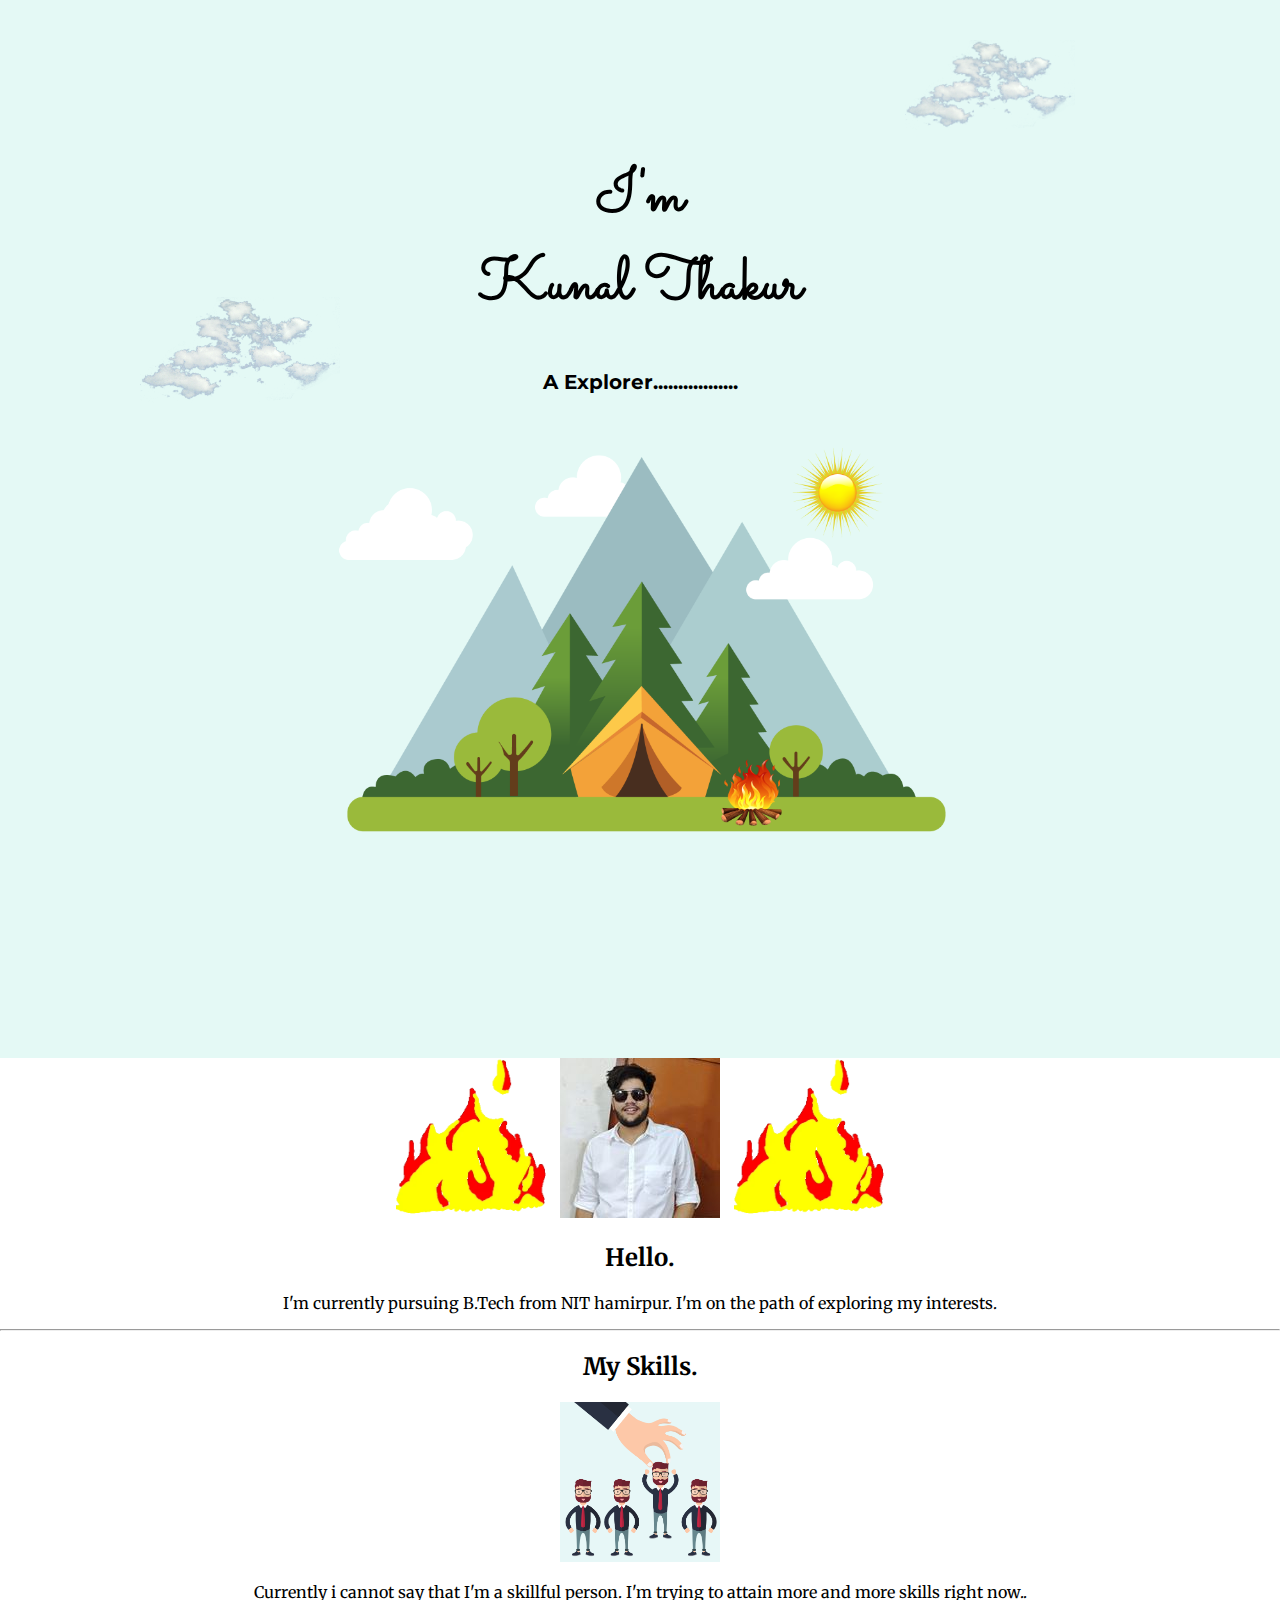
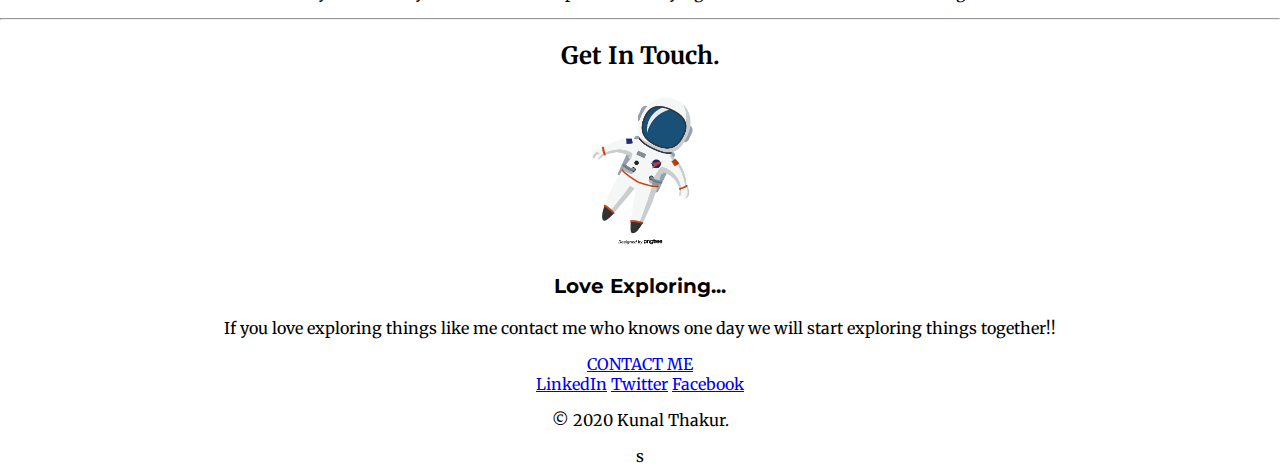
==== index.html @ cf307884 "Made a temporary cv" ====
<!DOCTYPE html>
<html>
  <head>
    <meta charset="utf-8">
    <meta name="viewport" content="width=device-width, initial-scale=1.0">
    <link rel="stylesheet" href="style.css">
    <link rel="icon" href="favicon.ico">
  <link href="https://fonts.googleapis.com/css?family=Merriweather|Montserrat|Sacramento&display=swap" rel="stylesheet">
    <title>Kunal Thakur</title>
  </head>
  <body>
    <div class="top">
        <img class="a"src="14-white-clouds-png-image-thumb.png" alt="clouds">
      <h1>I'm<br>
        Kunal Thakur</h1>
      <h3>A Explorer.................</h3>
          <img class="b"src="14-white-clouds-png-image-thumb.png" alt="clouds">

      <img class="c"  src="—Pngtree—camp wild mountains tent bonfire_3814470.png" alt="mountains">
    </div>

  <div class="middle-container">
    <div class="profile">
      <img class="ss" src="giphy (1).webp" alt="">
      <img src="69304897_2378553715750499_5203268972622905344_o.jpg" alt="Image">
        <img class="ss2" src="giphy (1).webp" alt="">
      <h2>Hello.</h2>
      <p>I'm currently pursuing B.Tech from NIT hamirpur. I'm on the path of exploring my interests.</p>
    </div>
    <hr>
    <div class="skills">
      <h2>My Skills.</h2>
      <div class="skill-row">
            <img class="not" src="—Pngtree—choosing the best candidate for_3659848.png" alt="n">

        <p>Currently i cannot say that I'm a skillful person. I'm trying to attain more and more skills right now..</p>
    <hr>
    <div class="contact-me">
      <h2>Get In Touch.</h2>
        <img class="no" src="—Pngtree—astronaut vector material_2194521.png" alt="n">
      <h3>Love Exploring...</h3>
      <p>If you love exploring things like me contact me who knows one day we will start exploring things together!!</p>
      <a class="btn" href="mailto:name@email.com">CONTACT ME</a>
    </div>
  </div>


  <div class="bottom-container">
    <a class="footer-link" href="https://www.linkedin.com/">LinkedIn</a>
    <a class="footer-link" href="https://twitter.com/">Twitter</a>
    <a  href="https://www.facebook.com/profile.php?id=100007876807143">Facebook</a>
    <p>© 2020 Kunal Thakur.</p>s
  </div>

  </body>
</html>
---- style.css ----
.top {
  background-color: #E4F9F5;
}

h1 {
  margin: 0;
  font-size: 60px;
  position: relative;
  bottom: 20px;
  font-family: 'Sacramento', cursive;
}

.a {
  height: 170px;
  margin-left: 700px;
}

body {
  margin: 0;
  text-align: center;
font-family: 'Merriweather', serif;
}



h3{
  font-size: 20px;
  font-family: 'Montserrat', sans-serif;
}

.c {
  width: 50%;
}

.b {
  position: absolute;
  left: 140px;
  top: 250px;
}
.no{
  height: 160px;
  width: 160px;
}
.not{
  height: 160px;
  width: 160px;
}
.ss {
  height: 160px;
  width: 160px;
}
.ss2 {
  height: 160px;
  width: 160px;
  position: relative;
  left: 10px;
}
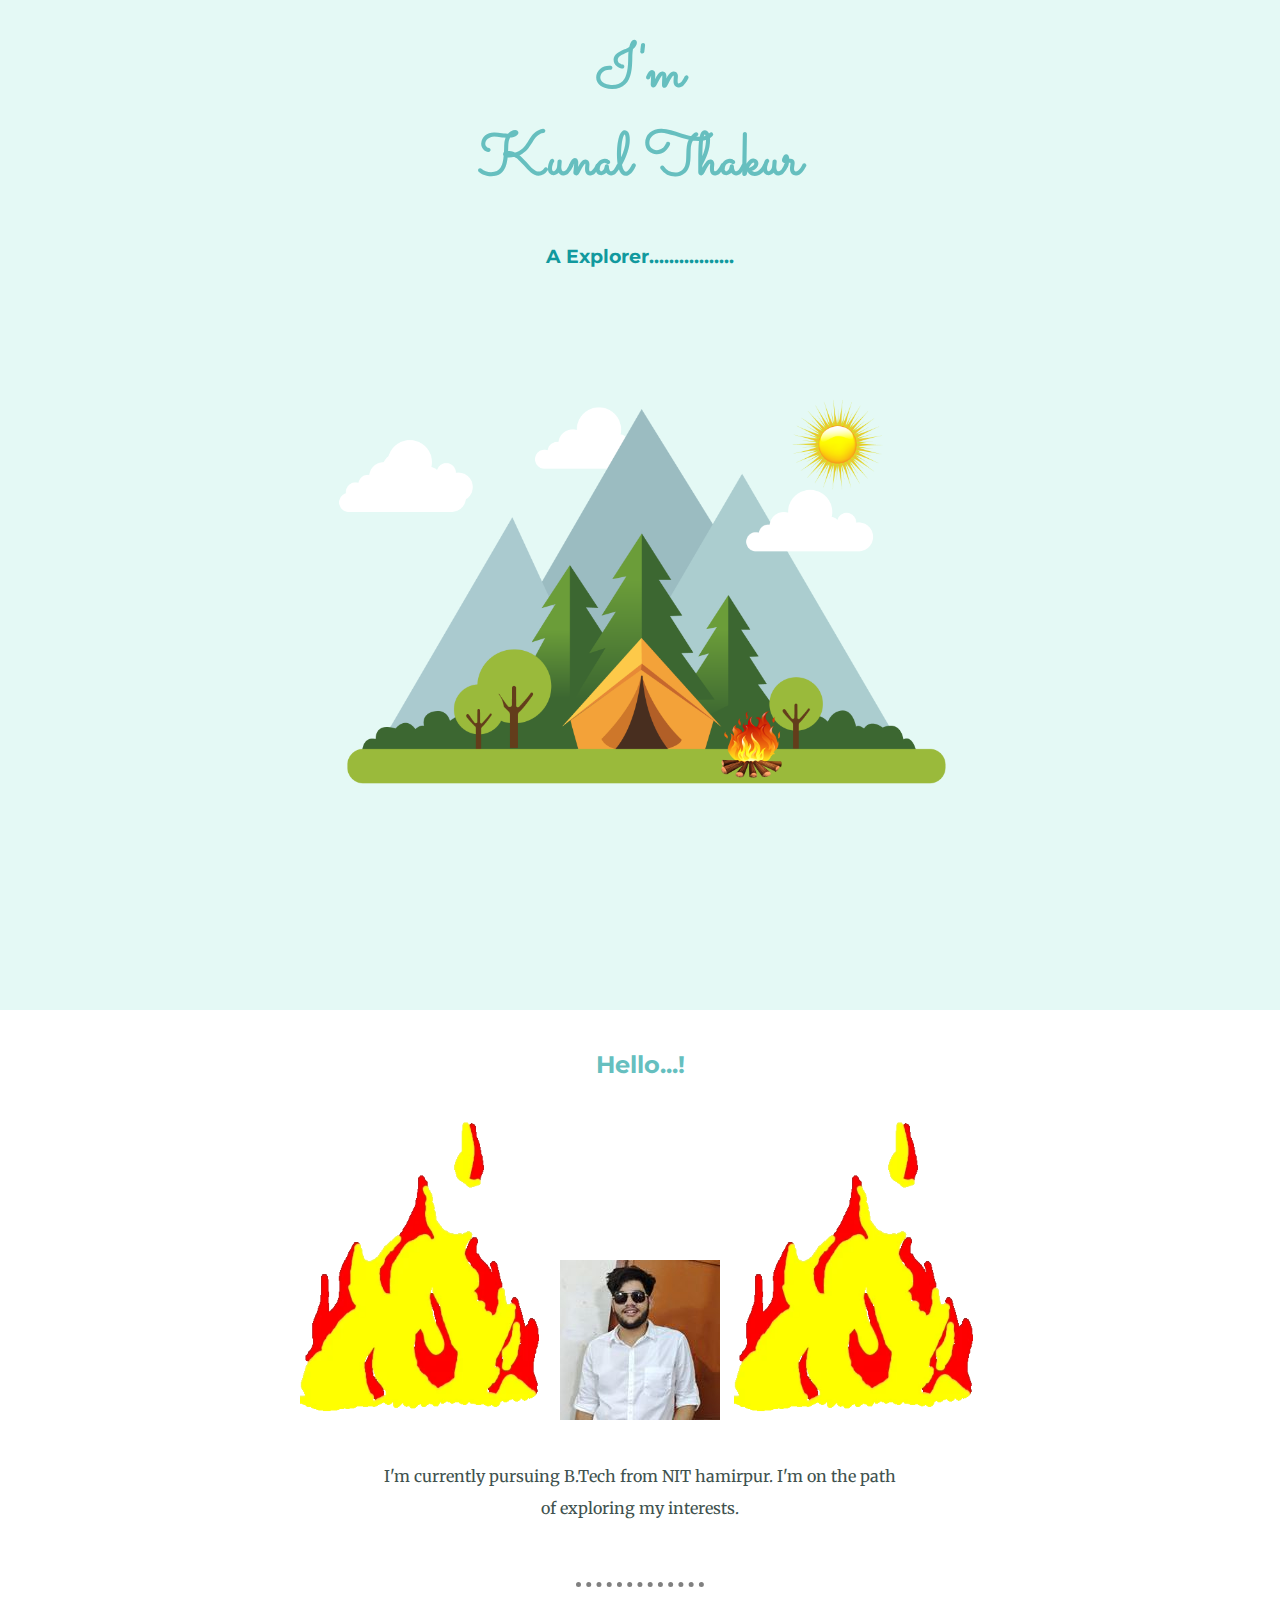
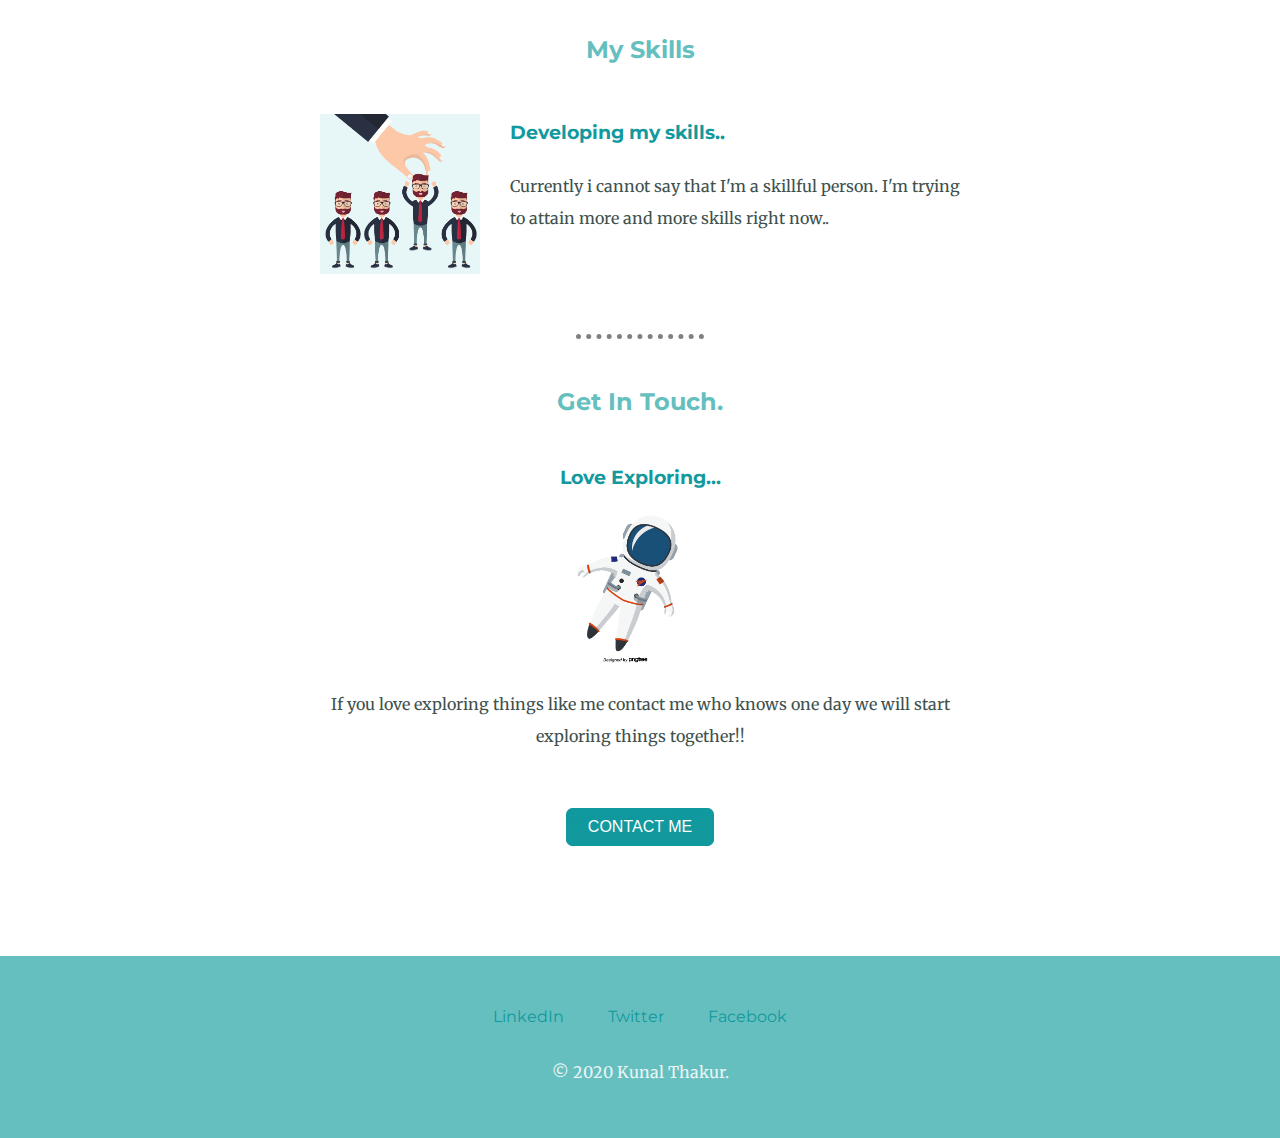
==== commit 342a846d: "Made it responsive" ====
--- a/index.html
+++ b/index.html
@@ -1,56 +1,60 @@
 <!DOCTYPE html>
 <html>
-  <head>
-    <meta charset="utf-8">
-    <meta name="viewport" content="width=device-width, initial-scale=1.0">
-    <link rel="stylesheet" href="style.css">
-    <link rel="icon" href="favicon.ico">
+
+<head>
+  <meta charset="utf-8">
+  <meta name="viewport" content="width=device-width,initial-scale=1,maximum-scale=1,user-scalable=no">
+  <meta http-equiv="X-UA-Compatible" content="IE=edge,chrome=1">
+  <meta name="HandheldFriendly" content="true">
+  <link rel="stylesheet" href="style.css">
+  <link rel="icon" href="favicon.ico">
   <link href="https://fonts.googleapis.com/css?family=Merriweather|Montserrat|Sacramento&display=swap" rel="stylesheet">
-    <title>Kunal Thakur</title>
-  </head>
-  <body>
-    <div class="top">
-        <img class="a"src="14-white-clouds-png-image-thumb.png" alt="clouds">
-      <h1>I'm<br>
-        Kunal Thakur</h1>
-      <h3>A Explorer.................</h3>
-          <img class="b"src="14-white-clouds-png-image-thumb.png" alt="clouds">
+  <title>Kunal Thakur</title>
+</head>
 
-      <img class="c"  src="—Pngtree—camp wild mountains tent bonfire_3814470.png" alt="mountains">
-    </div>
+<body>
+  <div class="top">
+    <h1>I'm<br>
+      Kunal Thakur</h1>
+    <h3>A Explorer.................</h3>
+    <img class="c" src="—Pngtree—camp wild mountains tent bonfire_3814470.png" alt="mountains">
+  </div>
 
   <div class="middle-container">
+    <h2>Hello...!</h2>
     <div class="profile">
       <img class="ss" src="giphy (1).webp" alt="">
-      <img src="69304897_2378553715750499_5203268972622905344_o.jpg" alt="Image">
-        <img class="ss2" src="giphy (1).webp" alt="">
-      <h2>Hello.</h2>
-      <p>I'm currently pursuing B.Tech from NIT hamirpur. I'm on the path of exploring my interests.</p>
+      <img class="qq" src="69304897_2378553715750499_5203268972622905344_o.jpg" alt="Image">
+      <img class="ss2" src="giphy (1).webp" alt="">
+      <p class="t">I'm currently pursuing B.Tech from NIT hamirpur. I'm on the path of exploring my interests.</p>
     </div>
     <hr>
     <div class="skills">
-      <h2>My Skills.</h2>
+      <h2>My Skills</h2>
       <div class="skill-row">
-            <img class="not" src="—Pngtree—choosing the best candidate for_3659848.png" alt="n">
+        <img class="not" src="—Pngtree—choosing the best candidate for_3659848.png" alt="n">
+        <h3>Developing my skills..</h3>
+        <p>Currently i cannot say that I'm a skillful person. I'm trying to attain more and more skills right now..</p>
+      </div>
+    </div>
+    <hr>
+    <div class="Contacting">
+      <h2>Get In Touch.</h2>
+      <div class="contact-me">
+        <h3>Love Exploring...</h3>
+        <img class="no" src="—Pngtree—astronaut vector material_2194521.png" alt="n">
 
-        <p>Currently i cannot say that I'm a skillful person. I'm trying to attain more and more skills right now..</p>
-    <hr>
-    <div class="contact-me">
-      <h2>Get In Touch.</h2>
-        <img class="no" src="—Pngtree—astronaut vector material_2194521.png" alt="n">
-      <h3>Love Exploring...</h3>
-      <p>If you love exploring things like me contact me who knows one day we will start exploring things together!!</p>
-      <a class="btn" href="mailto:name@email.com">CONTACT ME</a>
+        <p class="df">If you love exploring things like me contact me who knows one day we will start exploring things together!!</p>
+        <a class="btn" href="https://dishatechnoindustries.business.site/">CONTACT ME</a>
+      </div>
     </div>
-  </div>
+    <div class="bottom-container">
+      <a class="footer-link" href="https://www.linkedin.com/">LinkedIn</a>
+      <a class="footer-link" href="https://twitter.com/">Twitter</a>
+      <a class="footer-link" href="https://www.facebook.com/profile.php?id=100007876807143">Facebook</a>
+      <p class="rr">© 2020 Kunal Thakur.</p>
+    </div>
 
+</body>
 
-  <div class="bottom-container">
-    <a class="footer-link" href="https://www.linkedin.com/">LinkedIn</a>
-    <a class="footer-link" href="https://twitter.com/">Twitter</a>
-    <a  href="https://www.facebook.com/profile.php?id=100007876807143">Facebook</a>
-    <p>© 2020 Kunal Thakur.</p>s
-  </div>
-
-  </body>
 </html>
--- a/style.css
+++ b/style.css
@@ -1,57 +1,170 @@
 .top {
   background-color: #E4F9F5;
+  padding-top: 50px;
 }
 
 h1 {
+  font-size: 60px;
   margin: 0;
-  font-size: 60px;
   position: relative;
   bottom: 20px;
   font-family: 'Sacramento', cursive;
+  color: #66BFBF;
 }
 
 .a {
-  height: 170px;
-  margin-left: 700px;
+  height: auto;
+max-width: 100%;
 }
 
 body {
   margin: 0;
   text-align: center;
-font-family: 'Merriweather', serif;
+  font-family: 'Merriweather', serif;
+  color: #40514E;
 }
 
+h2 {
+  color: #66BFBF;
+  font-family: 'Montserrat', sans-serif;
+}
 
-
-h3{
-  font-size: 20px;
+h3 {
+  color: #11999E;
   font-family: 'Montserrat', sans-serif;
+  font-weight: bolder;
 }
 
 .c {
   width: 50%;
+  height: auto;
+  margin-top: 80px;
 }
 
 .b {
   position: absolute;
   left: 140px;
   top: 250px;
+  height: auto;
+max-width: 10%;
 }
-.no{
-  height: 160px;
-  width: 160px;
+
+.no {
+  width: 25%;
+  margin-right: 30px;
 }
-.not{
-  height: 160px;
-  width: 160px;
+
+.not {
+  width: 25%;
+  float: left;
+  margin-right: 30px;
 }
+
 .ss {
-  height: 160px;
-  width: 160px;
+  height: auto;
+max-width: 20%;
 }
+
 .ss2 {
-  height: 160px;
-  width: 160px;
+  height: auto;
+max-width: 20%;
   position: relative;
   left: 10px;
 }
+
+.qq {
+  height: auto;
+max-width: 30%;
+}
+
+.skill-row {
+  width: 50%;
+  margin: 50px auto 100px auto;
+  text-align: left;
+  line-height: 2;
+}
+
+.contact-me {
+  width: 50%;
+  margin: 50px auto 100px auto;
+}
+
+.bottom-container {
+  background-color: #66BFBF;
+  padding: 50px 0 20px;
+}
+
+.rr {
+  color: #EAF6F6;
+  padding: 20px 0;
+}
+
+.skills {
+  padding-top: 20px;
+}
+
+hr {
+  width: 10%;
+  color: #808080;
+  border-style: none;
+  border-top-style: dotted;
+  border-width: thick;
+}
+
+.middle-container {
+  padding-top: 20px;
+}
+
+.profile {
+  padding-top: 20px;
+  line-height: 2;
+}
+
+.Contacting {
+  padding-top: 20px;
+}
+
+.df {
+  line-height: 2;
+  padding-bottom: 30px;
+}
+
+.t {
+  width: 40%;
+  margin: auto;
+  padding-top: 30px;
+  padding-bottom: 50px;
+}
+
+.btn {
+  box-shadow: inset -16px -50px 21px -2px #11999E;
+  background-color: #11999E;
+  border-radius: 7px;
+  display: inline-block;
+  cursor: pointer;
+  color: #ffffff;
+  font-family: Arial;
+  font-size: 16px;
+  padding: 10px 22px;
+  text-decoration: none;
+  text-shadow: 0px 5px 3px #11999E2;
+}
+.btn:hover {
+  color: #000000;
+}
+
+.btn:active {
+  position: relative;
+  top: 1px;
+}
+
+a {
+  color: #11999E;
+  font-family: 'Montserrat', sans-serif;
+  margin: 10px 20px;
+  text-decoration: none;
+}
+a:hover{
+  color: #EAF6F6;
+}
+/* Media Queries: Tablet Landscape */
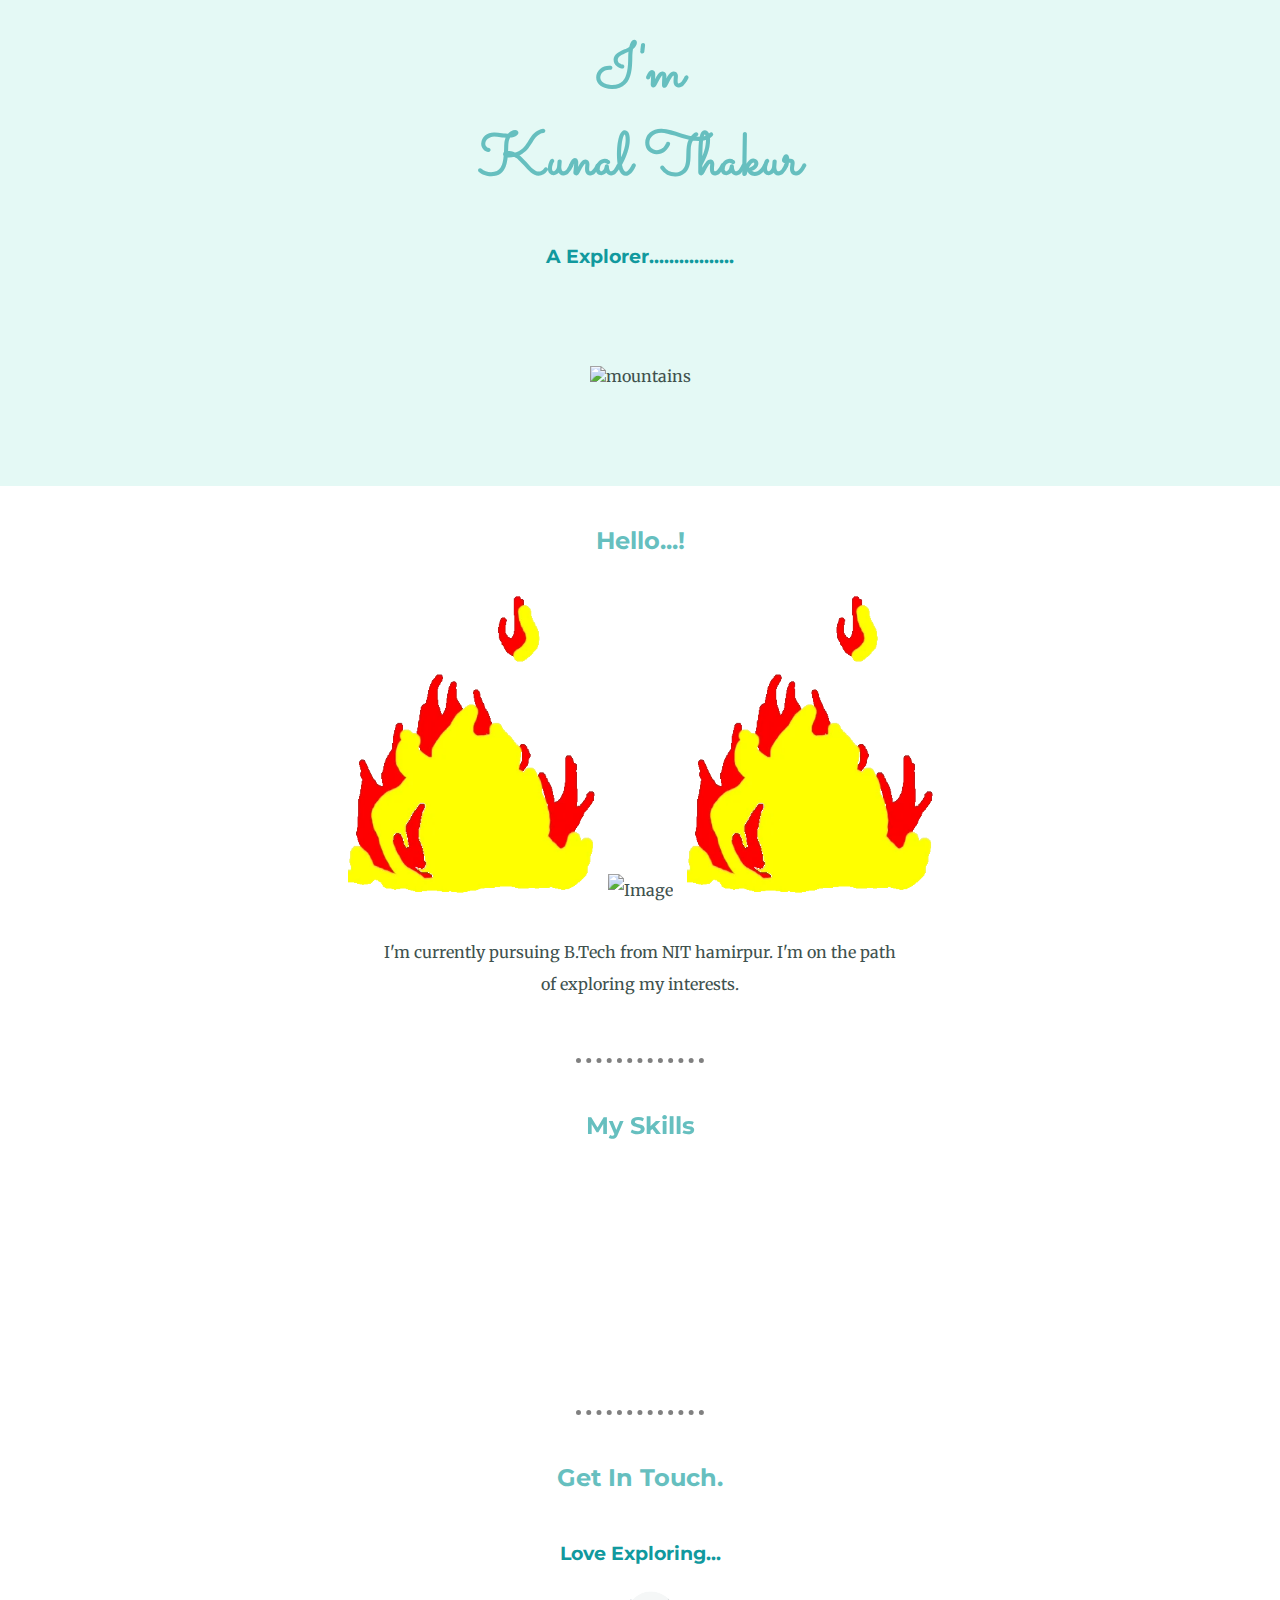
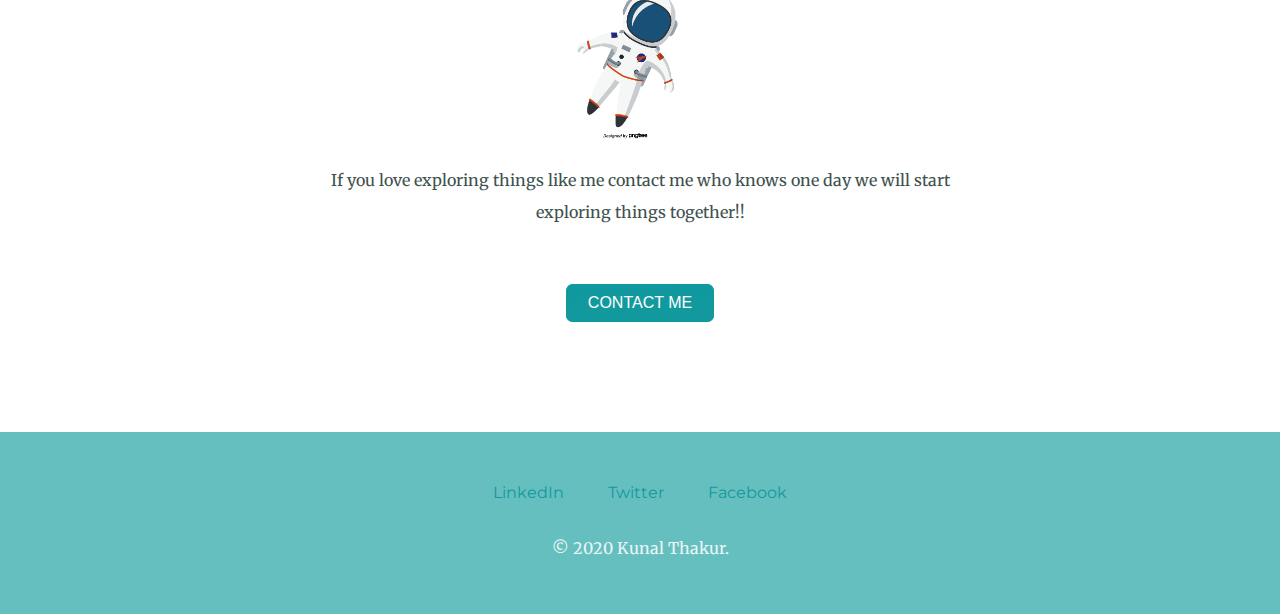
==== commit ad247ad6: "added Animate on scroll" ====
--- a/index.html
+++ b/index.html
@@ -1,6 +1,5 @@
 <!DOCTYPE html>
 <html>
-
 <head>
   <meta charset="utf-8">
   <meta name="viewport" content="width=device-width,initial-scale=1,maximum-scale=1,user-scalable=no">
@@ -8,18 +7,18 @@
   <meta name="HandheldFriendly" content="true">
   <link rel="stylesheet" href="style.css">
   <link rel="icon" href="favicon.ico">
+  <link href="https://unpkg.com/aos@2.3.1/dist/aos.css" rel="stylesheet">
   <link href="https://fonts.googleapis.com/css?family=Merriweather|Montserrat|Sacramento&display=swap" rel="stylesheet">
+  <script src="https://unpkg.com/aos@2.3.1/dist/aos.js"></script>
   <title>Kunal Thakur</title>
 </head>
-
 <body>
   <div class="top">
     <h1>I'm<br>
       Kunal Thakur</h1>
     <h3>A Explorer.................</h3>
-    <img class="c" src="—Pngtree—camp wild mountains tent bonfire_3814470.png" alt="mountains">
+    <img class="c" src="PngItem_478422.png" alt="mountains">
   </div>
-
   <div class="middle-container">
     <h2>Hello...!</h2>
     <div class="profile">
@@ -29,13 +28,16 @@
       <p class="t">I'm currently pursuing B.Tech from NIT hamirpur. I'm on the path of exploring my interests.</p>
     </div>
     <hr>
-    <div class="skills">
-      <h2>My Skills</h2>
-      <div class="skill-row">
-        <img class="not" src="—Pngtree—choosing the best candidate for_3659848.png" alt="n">
-        <h3>Developing my skills..</h3>
-        <p>Currently i cannot say that I'm a skillful person. I'm trying to attain more and more skills right now..</p>
+    <div  class="skills">
+      <div data-aos="fade-down">
+        <h2>My Skills</h2>
       </div>
+        <div data-aos="fade-right" class="skill-row">
+          <img class="not" src="—Pngtree—choosing the best candidate for_3659848.png" alt="n">
+          <h3>Developing my skills..</h3>
+          <p>Currently i cannot say that I'm a skillful person. I'm trying to attain more and more skills right now..</p>
+        </div>
+    
     </div>
     <hr>
     <div class="Contacting">
@@ -43,18 +45,21 @@
       <div class="contact-me">
         <h3>Love Exploring...</h3>
         <img class="no" src="—Pngtree—astronaut vector material_2194521.png" alt="n">
-
         <p class="df">If you love exploring things like me contact me who knows one day we will start exploring things together!!</p>
-        <a class="btn" href="https://dishatechnoindustries.business.site/">CONTACT ME</a>
+      
+        <a class="btn" href="https://www.instagram.com/kt__k_i_m_i/">CONTACT ME</a>
+        
       </div>
     </div>
-    <div class="bottom-container">
-      <a class="footer-link" href="https://www.linkedin.com/">LinkedIn</a>
+    <div  class="bottom-container">
+      <a class="footer-link" href="https://www.linkedin.com/in/kunal-thakur-b27823193/">LinkedIn</a>
       <a class="footer-link" href="https://twitter.com/">Twitter</a>
       <a class="footer-link" href="https://www.facebook.com/profile.php?id=100007876807143">Facebook</a>
       <p class="rr">© 2020 Kunal Thakur.</p>
     </div>
-
+   
 </body>
-
+<script>
+  AOS.init();
+</script>
 </html>
--- a/style.css
+++ b/style.css
@@ -1,6 +1,7 @@
 .top {
   background-color: #E4F9F5;
   padding-top: 50px;
+  padding-bottom: 100px;
 }
 
 h1 {
